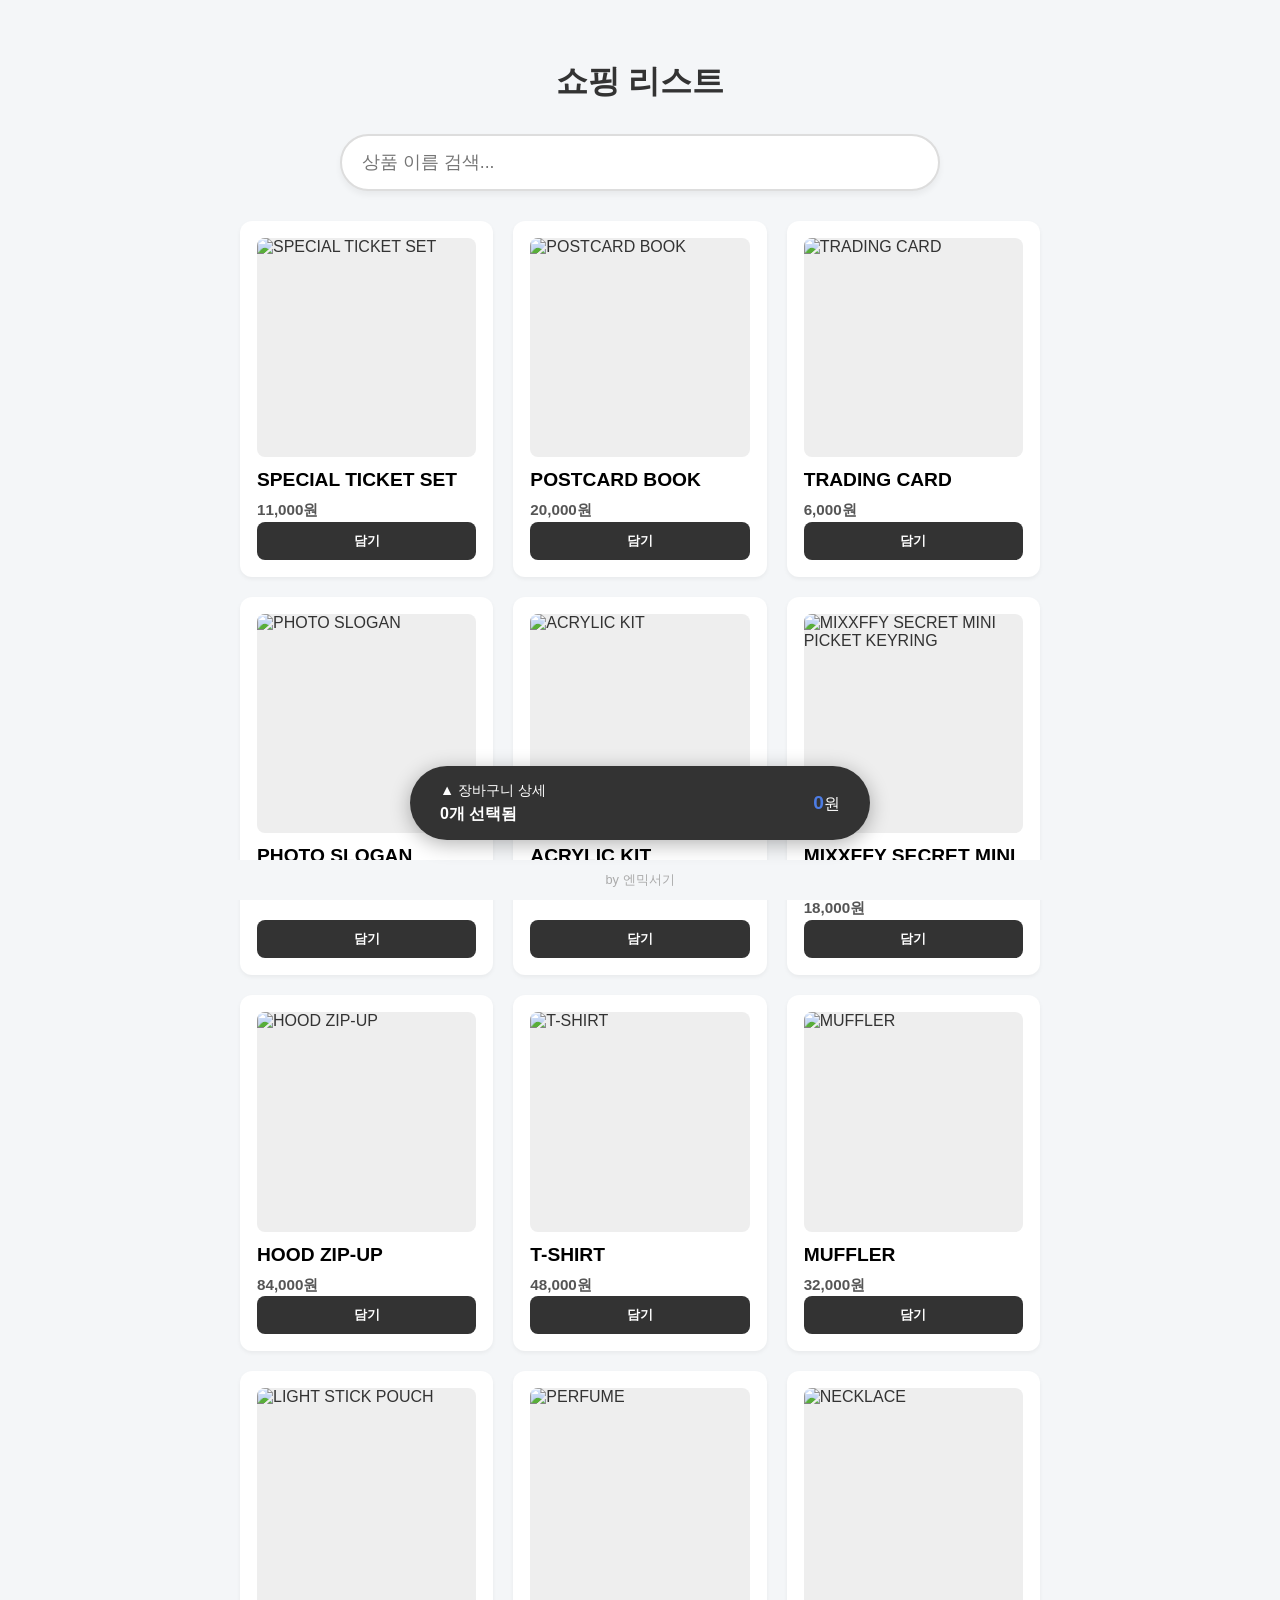
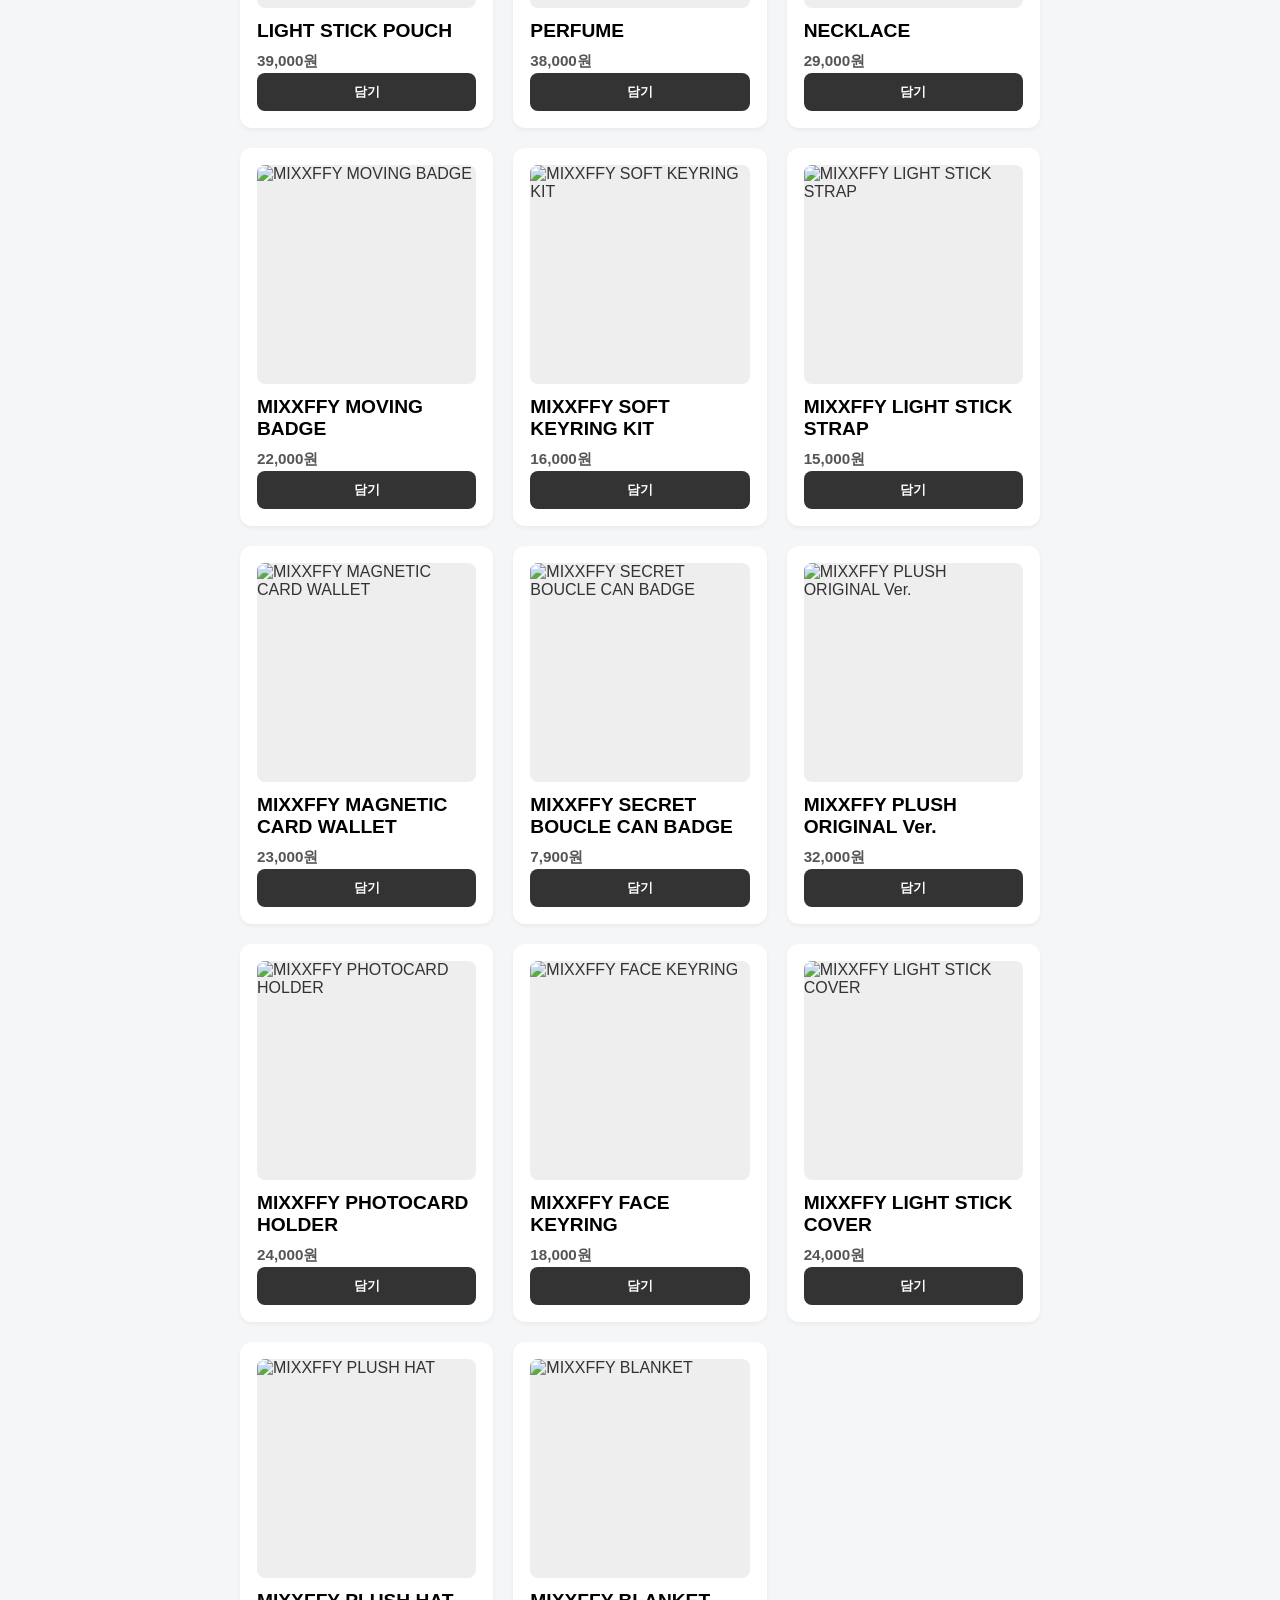
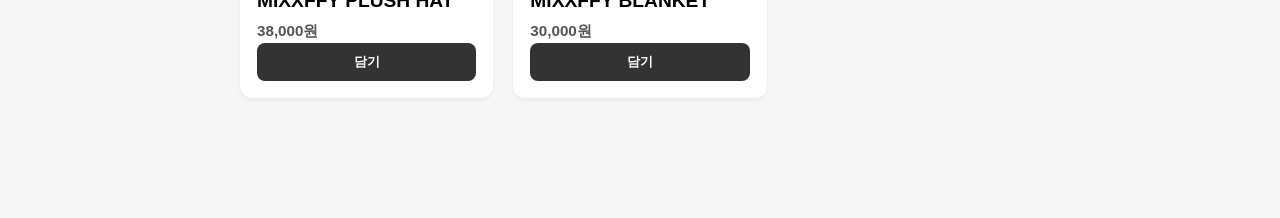
==== shop.html @ aa71a101 "add shop" ====
<!DOCTYPE html>
<html lang="ko">
<head>
    <meta charset="UTF-8">
    <meta name="viewport" content="width=device-width, initial-scale=1.0">
    <title>Shopping Cart</title>
    <link rel="stylesheet" href="static/style.css">
</head>
<body>

    <div class="container shop-layout">
        <h1>쇼핑 리스트</h1>

        <div class="search-wrapper">
            <input type="text" id="search-input" placeholder="상품 이름 검색...">
        </div>

        <div class="product-grid" id="product-list">
            </div>
        
        <div class="info-message" id="no-result" style="display: none; text-align: center; color: #888;">
            검색 결과가 없습니다.
        </div>
    </div>

    <div class="cart-summary" onclick="openCartModal()">
        <div>
            <span style="font-size: 0.9rem;">▲ 장바구니 상세</span>
            <div class="cart-count" style="font-weight: bold; margin-top: 4px;">0개 선택됨</div>
        </div>
        <div>
            <span class="total-price">0</span>원
        </div>
    </div>

    <div class="modal-overlay" id="cart-modal">
        <div class="cart-modal" onclick="event.stopPropagation()">
            <div class="modal-header">
                <h2 style="margin:0; font-size:1.4rem;">내 장바구니</h2>
                <button class="btn-close" onclick="closeCartModal()">✕</button>
            </div>
            
            <div class="cart-list" id="cart-items-container"></div>

            <div style="margin-top: 20px; border-top: 1px solid #eee; padding-top: 20px;">
                <div style="display: flex; justify-content: space-between; margin-bottom: 15px;">
                    <span>총 결제 금액</span>
                    <div><span class="total-price" id="modal-total-price">0</span>원</div>
                </div>

            </div>
        </div>
    </div>

    <div class="footer">by 엔믹서기</div>

    <script src="static/script.js"></script>
    <script src="static/shop.js"></script>
</body>
</html>
---- static/style.css ----
/* =========================================
   1. 기본 설정 (Variables & Base)
   ========================================= */
:root {
    /* 통합 컬러: 차분한 블루 (#4D7CE3) */
    --primary: #4D7CE3; 
    --bg: #f4f6f8;
    --card-bg: #ffffff;
    --text-color: #333;
    --gray-light: #eee;
    --link-color: #007bff;
}

body {
    font-family: 'Pretendard', -apple-system, sans-serif;
    background-color: var(--bg);
    margin: 0;
    padding: 20px;
    color: var(--text-color);
    padding-bottom: 80px; /* 하단 푸터/플로팅바 공간 확보 */
    box-sizing: border-box;
    
}

h1 {
    text-align: center;
    color: #333;
    margin-bottom: 30px;
}

/* =========================================
   2. 레이아웃 & 공통 컴포넌트
   ========================================= */
.container {
    margin: 40px auto;
}

/* 페이지별 컨테이너 폭 조절 */
.container.main-layout { max-width: 800px; min-height: 80vh; display: flex; flex-direction: column; justify-content: center; }
.container.shop-layout { max-width: 800px; }
.container.word-layout { max-width: 600px; }

/* 공통 검색창 스타일 */
.search-wrapper {
    position: relative;
    margin-bottom: 30px;
    max-width: 600px;
    margin-left: auto;
    margin-right: auto;
}

input[type="text"] {
    width: 100%;
    padding: 16px 20px;
    font-size: 1.1rem;
    border: 2px solid #ddd;
    border-radius: 50px;
    outline: none;
    box-shadow: 0 4px 6px rgba(0,0,0,0.05);
    transition: all 0.3s;
    box-sizing: border-box;
}

input[type="text"]:focus {
    border-color: var(--primary);
    box-shadow: 0 4px 12px rgba(77, 124, 227, 0.2);
}

/* 공통 푸터 */
.footer {
    position: fixed;       
    bottom: 0;             
    left: 0;
    width: 100%;
    height: 40px;          
    line-height: 40px;    
    text-align: center;
    font-size: 0.8rem;
    color: #aaa;            
    background-color: var(--bg); 
    z-index: 9999;         
}

/* =========================================
   3. 메인 페이지 (index.html) 전용
   ========================================= */
.header-section {
    text-align: center;
    margin-bottom: 40px;
}

.main-title {
    font-size: 2rem;
    margin-bottom: 10px;
    color: #333;
}

.sub-title {
    color: #666;
    font-size: 1rem;
}

.menu-grid {
    display: grid;
    grid-template-columns: repeat(auto-fit, minmax(280px, 1fr));
    gap: 20px;
}

.menu-card {
    background: var(--card-bg);
    padding: 30px;
    border-radius: 20px;
    text-decoration: none;
    color: inherit;
    display: flex;
    flex-direction: column;
    align-items: flex-start;
    box-shadow: 0 4px 10px rgba(0,0,0,0.03);
    border: 2px solid transparent;
    transition: all 0.3s ease;
    position: relative;
    overflow: hidden;
}

.menu-card:hover {
    transform: translateY(-5px);
    box-shadow: 0 10px 20px rgba(77, 124, 227, 0.15);
    border-color: var(--primary);
}

.icon-box {
    font-size: 3rem;
    margin-bottom: 20px;
    background: #f0f4ff;
    width: 70px;
    height: 70px;
    display: flex;
    align-items: center;
    justify-content: center;
    border-radius: 50%;
    transition: background 0.3s;
}

.menu-card:hover .icon-box {
    background: var(--primary);
    color: white;
}

.text-box h2 {
    margin: 0 0 10px 0;
    font-size: 1.4rem;
    color: #333;
}

.text-box p {
    margin: 0;
    color: #777;
    line-height: 1.5;
    font-size: 0.95rem;
}

.arrow-icon {
    position: absolute;
    bottom: 30px;
    right: 30px;
    font-size: 1.5rem;
    color: #ddd;
    transition: all 0.3s;
}

.menu-card:hover .arrow-icon {
    color: var(--primary);
    transform: translateX(5px);
}

/* =========================================
   4. 쇼핑몰 페이지 (shop.html) 전용
   ========================================= */
.product-grid {
    display: grid;
    grid-template-columns: repeat(auto-fill, minmax(220px, 1fr));
    gap: 20px;
    padding: 0;
    margin: 0;
}

/* 쇼핑몰 카드 스타일 */
.product-grid .card {
    background: var(--card-bg);
    border-radius: 12px;
    padding: 15px;
    box-shadow: 0 2px 4px rgba(0,0,0,0.05);
    border: 2px solid transparent;
    transition: transform 0.2s, border-color 0.2s;
    display: flex;
    flex-direction: column;
}

.product-grid .card:hover {
    transform: translateY(-4px);
    border-color: var(--primary);
}

.card-image {
    width: 100%;
    aspect-ratio: 1/1;
    object-fit: cover;
    border-radius: 8px;
    margin-bottom: 12px;
    background-color: var(--gray-light);
}

.price {
    color: var(--primary);
    font-weight: 700;
    font-size: 1.1rem;
}

.btn-add {
    margin-top: auto;
    width: 100%;
    padding: 10px;
    background-color: #333;
    color: white;
    border: none;
    border-radius: 8px;
    cursor: pointer;
    font-weight: 600;
    transition: background-color 0.2s;
}

.btn-add:hover {
    background-color: var(--primary);
}

/* 장바구니 하단 플로팅 바 */
/* 장바구니 하단 플로팅 바 수정 */
.cart-summary {
    position: fixed;
    bottom: 60px; /* 푸터(40px)와의 간격을 위해 50px -> 60px로 올림 */
    left: 50%;
    transform: translateX(-50%);
    background: #333;
    color: white;
    padding: 15px 30px;
    border-radius: 50px;
    box-shadow: 0 4px 20px rgba(0,0,0,0.3);
    display: flex;
    align-items: center;
    justify-content: space-between;
    gap: 20px;
    
    /* 중요: 푸터(z-index: 9999)보다 높아야 가려지지 않음 */
    z-index: 10000; 
    
    width: 90%;
    max-width: 400px;
    cursor: pointer;
    transition: transform 0.2s;
}


.cart-summary:active {
    transform: translateX(-50%) scale(0.98);
}

.total-price {
    color: var(--primary);
    font-weight: bold;
    font-size: 1.2rem;
}

/* 장바구니 모달 스타일 */
.modal-overlay {
    position: fixed;
    top: 0; left: 0; width: 100%; height: 100%;
    background: rgba(0,0,0,0.5);
    z-index: 11000;
    display: none;
    justify-content: center;
    align-items: flex-end;
}

.modal-overlay.open { display: flex; }

.cart-modal {
    background: white;
    width: 100%;
    max-width: 600px;
    height: 80vh;
    border-radius: 20px 20px 0 0;
    padding: 20px;
    display: flex;
    flex-direction: column;
    animation: slideUp 0.3s ease-out;
}

@keyframes slideUp {
    from { transform: translateY(100%); }
    to { transform: translateY(0); }
}

.modal-header {
    display: flex; justify-content: space-between; align-items: center;
    margin-bottom: 20px; padding-bottom: 15px; border-bottom: 1px solid #eee;
}

.btn-close {
    background: none; border: none; font-size: 1.5rem; cursor: pointer;
}

.cart-list { flex: 1; overflow-y: auto; }

.cart-item {
    display: flex; align-items: center; padding: 15px 0;
    border-bottom: 1px solid #f5f5f5; transition: opacity 0.3s;
}

.cart-item.inactive { opacity: 0.5; }

.cart-item img {
    width: 60px; height: 60px; border-radius: 8px;
    object-fit: cover; margin: 0 15px; background: #eee;
}

.item-info { flex: 1; }
.item-name { font-weight: bold; font-size: 1rem; margin-bottom: 4px; }
.item-price { color: #666; font-size: 0.9rem; }
.item-controls { display: flex; flex-direction: column; align-items: flex-end; gap: 8px; }

.qty-wrapper {
    display: flex; align-items: center; background: #f0f0f0; border-radius: 6px;
}

.qty-btn {
    width: 28px; height: 28px; border: none; background: none;
    cursor: pointer; font-weight: bold; color: #555;
}
.qty-btn:hover { color: var(--primary); }
.qty-display { width: 30px; text-align: center; font-size: 0.9rem; font-weight: 600; }

input[type="checkbox"] {
    width: 20px; height: 20px; accent-color: var(--primary); cursor: pointer;
}

/* 삭제 버튼 (X) 스타일 */
.btn-delete {
    background: none;
    border: none;
    color: #999;
    font-size: 1.1rem;
    cursor: pointer;
    padding: 0 5px 5px 5px;
    margin-left: auto; /* 오른쪽 정렬 */
    transition: color 0.2s;
}

.btn-delete:hover {
    color: #ff4d4f; /* 호버 시 빨간색 */
}

/* [UX 개선] 수량 조절 버튼 스타일 디테일 */
.qty-btn {
    width: 28px;
    height: 28px;
    border: none;
    background: none;
    cursor: pointer;
    font-weight: bold;
    color: #555;
    transition: all 0.2s; /* 부드러운 전환 효과 */
    border-radius: 4px;
}

.qty-btn:hover {
    background-color: rgba(0,0,0,0.05); /* 호버 시 살짝 배경색 */
    color: var(--primary);
}

.qty-btn:disabled {
    opacity: 0.2;          /* 아주 흐리게 */
    cursor: not-allowed;   /* 금지 커서 */
    color: #999;           /* 회색으로 변경 */
    pointer-events: none;  /* 클릭 자체를 물리적으로 차단 */
}

/* 수량이 0일 때 가격을 회색으로 처리하는 클래스 */
.item-price.zero {
    color: #ccc;
    text-decoration: line-through; /* 선택사항: 취소선 효과 */
}

/* =========================================
   5. 용어집 페이지 (glossary.html) 전용
   ========================================= */
.result-list {
    list-style: none;
    padding: 0;
    margin: 0;
}

/* 용어집 카드 스타일 */
.result-list .card {
    background: var(--card-bg);
    border-radius: 12px;
    padding: 20px;
    margin-bottom: 15px;
    box-shadow: 0 2px 4px rgba(0,0,0,0.05);
    border-left: 5px solid transparent; /* 왼쪽 포인트 컬러 */
    transition: transform 0.2s;
}

.result-list .card:hover {
    transform: translateY(-2px);
    border-left-color: var(--primary);
}

.word-title {
    font-size: 1.2rem;
    font-weight: bold;
    color: #000;
    margin-bottom: 8px;
    display: flex;
    justify-content: space-between;
}

.word-desc {
    font-size: 0.95rem;
    color: #555;
    white-space: pre-wrap;
    line-height: 1.5;
    word-break: break-word;
    margin-bottom: 0;
}

.word-desc a {
    color: var(--primary);
    text-decoration: none;
    font-weight: 600;
}
.word-desc a:hover { text-decoration: underline; }

.info-message {
    text-align: center; color: #888; margin-top: 40px; font-size: 1rem;
}
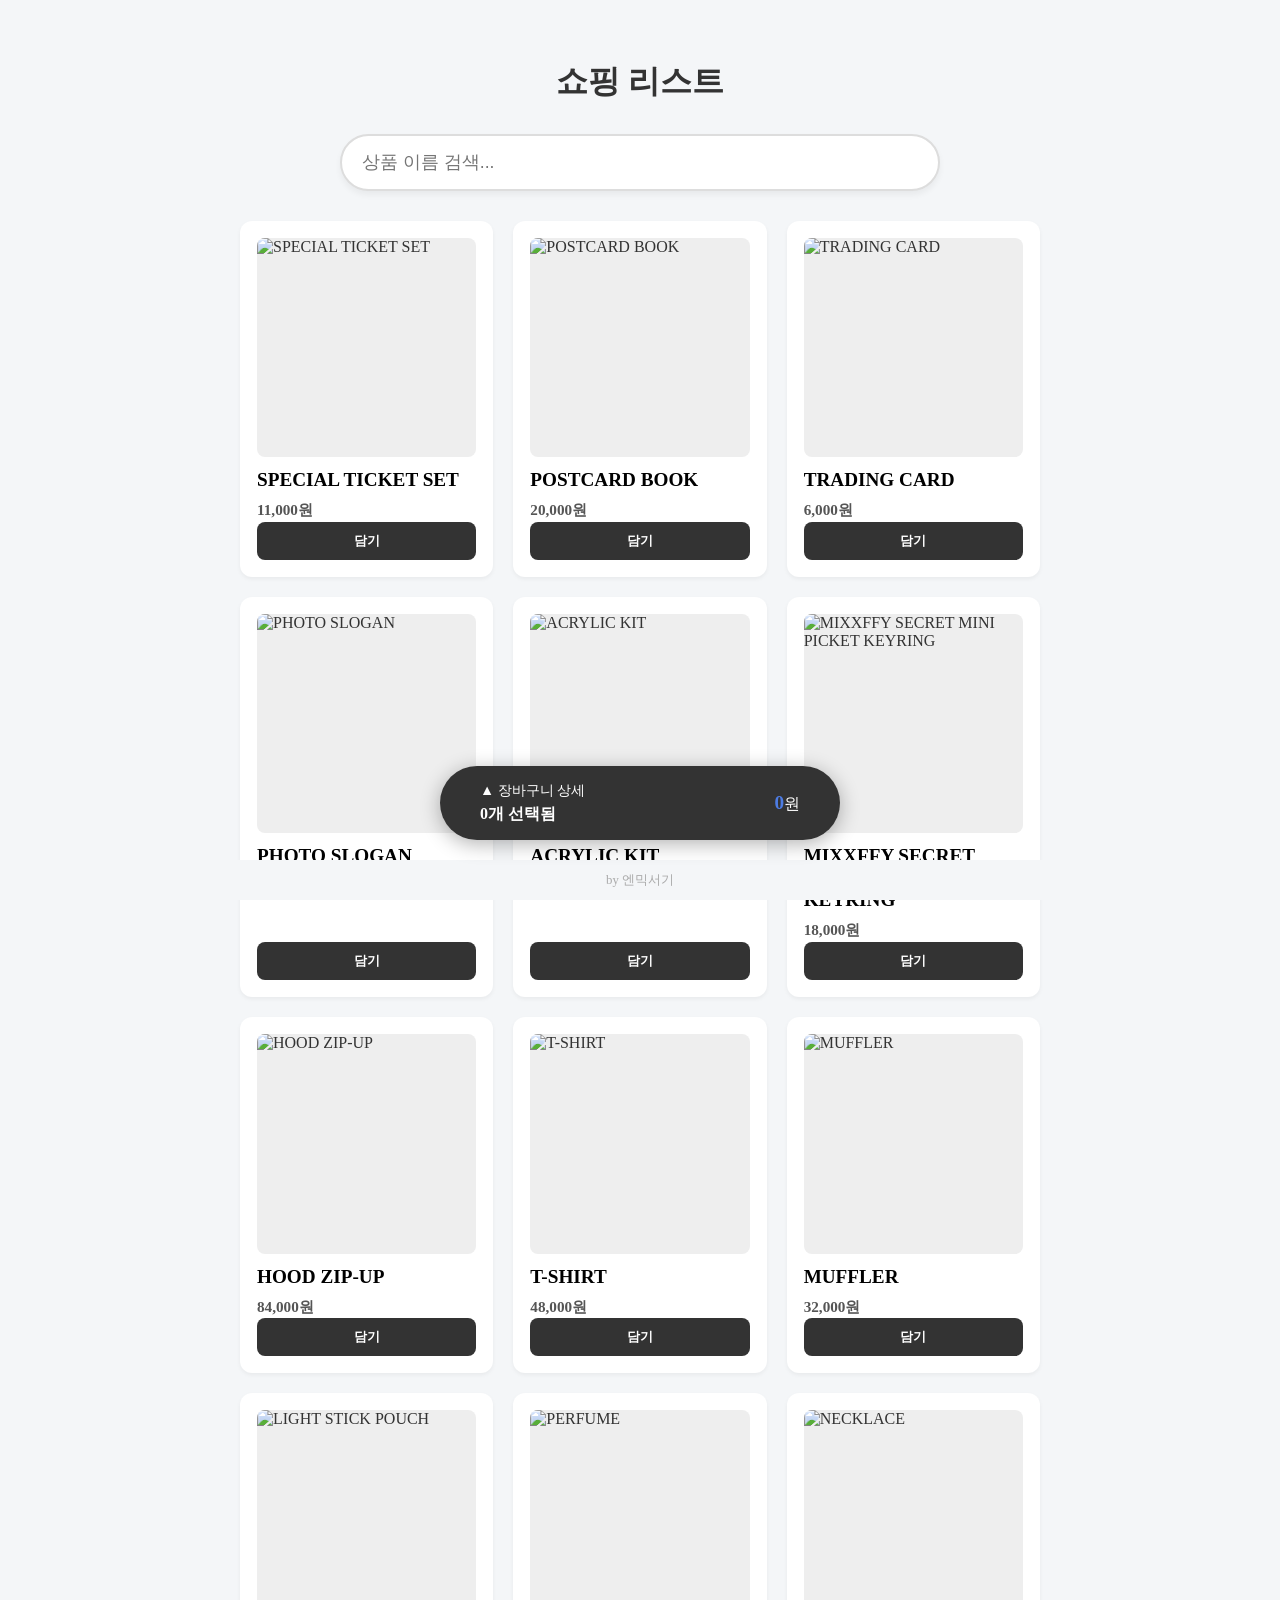
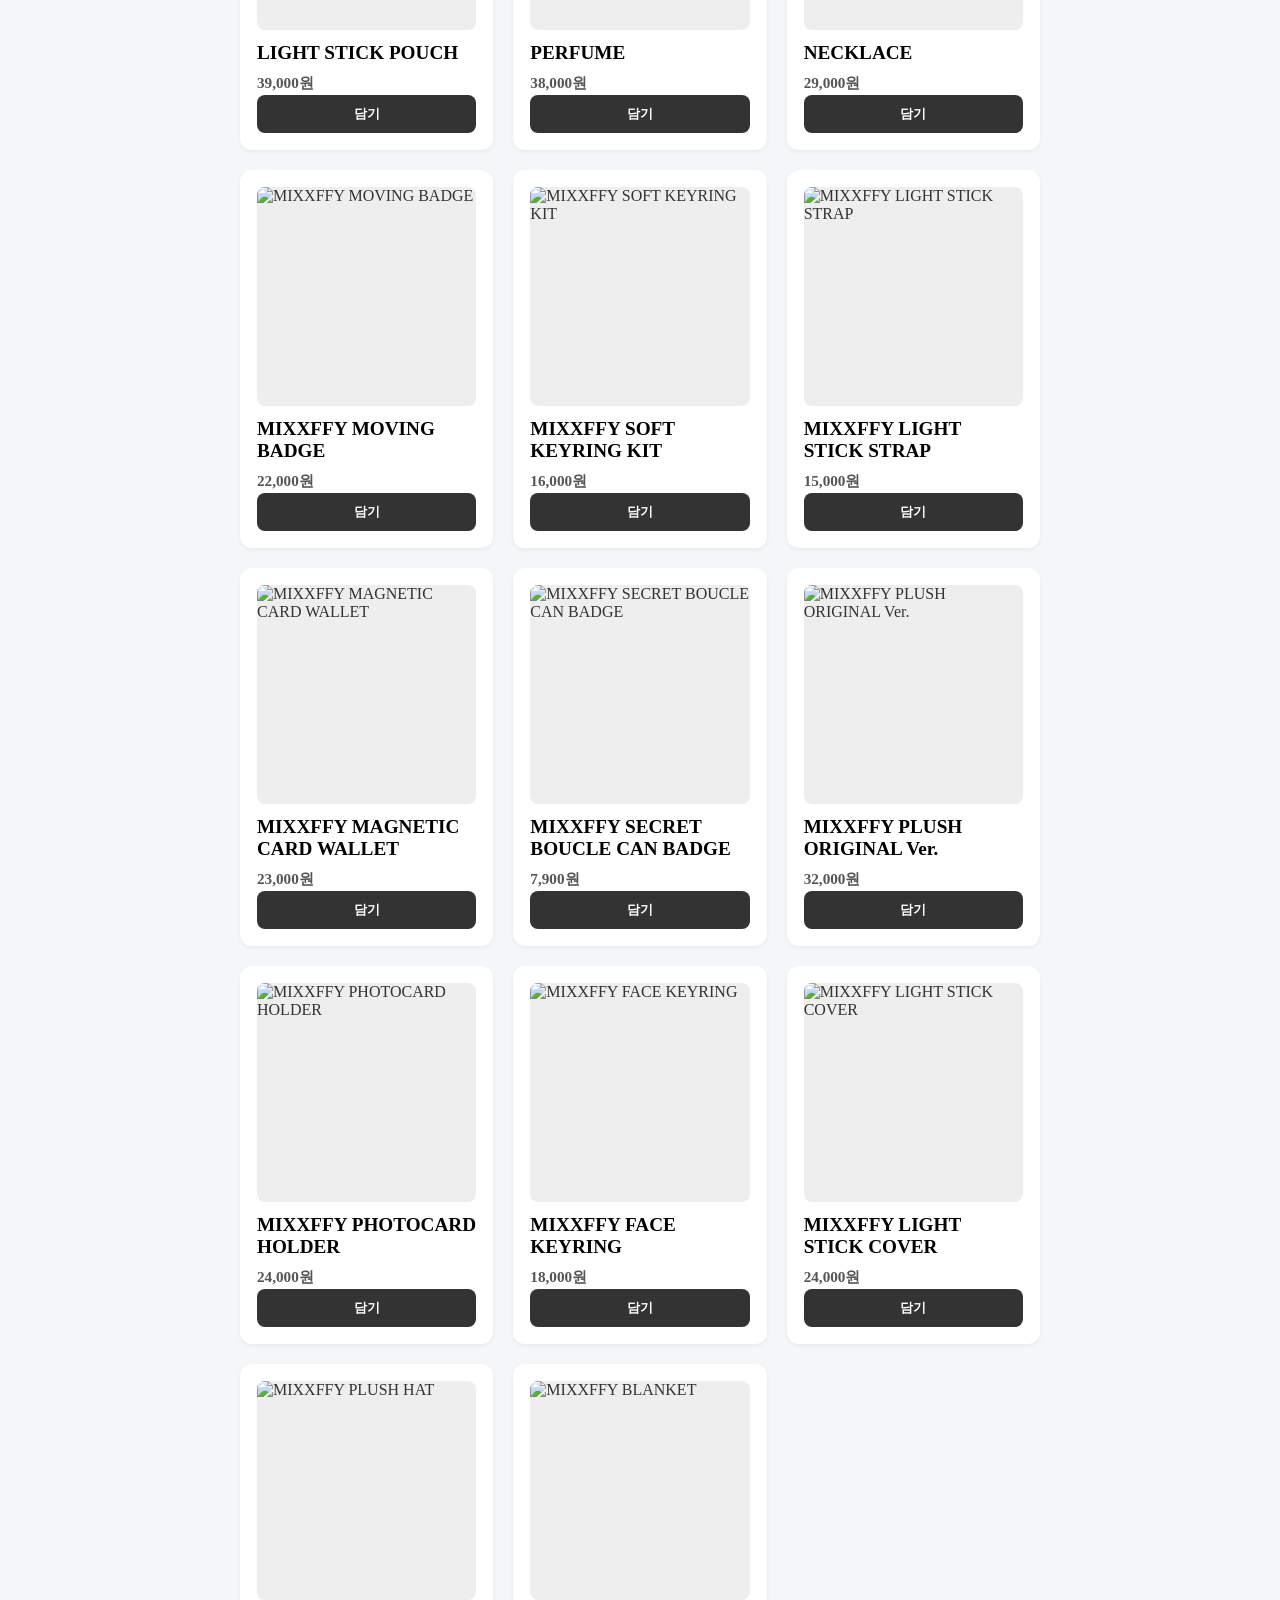
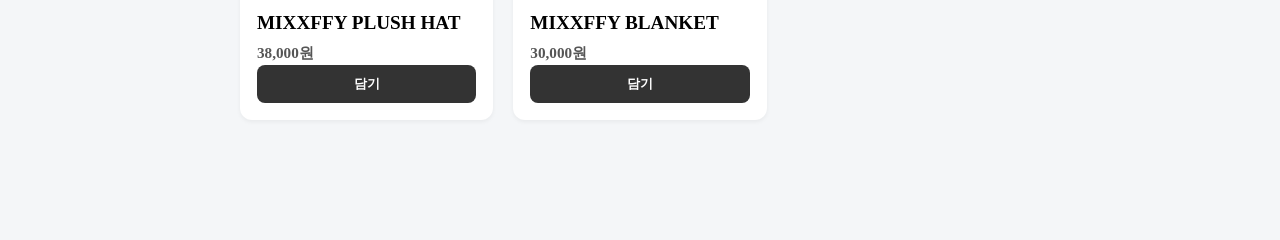
==== commit f26b1a20: "edit title" ====
--- a/shop.html
+++ b/shop.html
@@ -3,7 +3,7 @@
 <head>
     <meta charset="UTF-8">
     <meta name="viewport" content="width=device-width, initial-scale=1.0">
-    <title>Shopping Cart</title>
+    <title>장바구니</title>
     <link rel="stylesheet" href="static/style.css">
 </head>
 <body>
--- a/static/style.css
+++ b/static/style.css
@@ -1,6 +1,3 @@
-/* =========================================
-   1. 기본 설정 (Variables & Base)
-   ========================================= */
 :root {
     /* 통합 컬러: 차분한 블루 (#4D7CE3) */
     --primary: #4D7CE3; 
@@ -12,7 +9,7 @@
 }
 
 body {
-    font-family: 'Pretendard', -apple-system, sans-serif;
+    font-family: 'Pretendard';
     background-color: var(--bg);
     margin: 0;
     padding: 20px;
@@ -237,24 +234,29 @@
 /* 장바구니 하단 플로팅 바 수정 */
 .cart-summary {
     position: fixed;
-    bottom: 60px; /* 푸터(40px)와의 간격을 위해 50px -> 60px로 올림 */
+    bottom: 60px; 
     left: 50%;
     transform: translateX(-50%);
+    
+    width: calc(100% - 40px); 
+    max-width: 400px;
+    
+    /* 패딩이 너비를 더 늘리지 않도록 안전장치 추가 */
+    box-sizing: border-box; 
+
     background: #333;
     color: white;
-    padding: 15px 30px;
+    padding: 15px 40px;
     border-radius: 50px;
     box-shadow: 0 4px 20px rgba(0,0,0,0.3);
+    
     display: flex;
     align-items: center;
     justify-content: space-between;
     gap: 20px;
     
-    /* 중요: 푸터(z-index: 9999)보다 높아야 가려지지 않음 */
     z-index: 10000; 
     
-    width: 90%;
-    max-width: 400px;
     cursor: pointer;
     transition: transform 0.2s;
 }
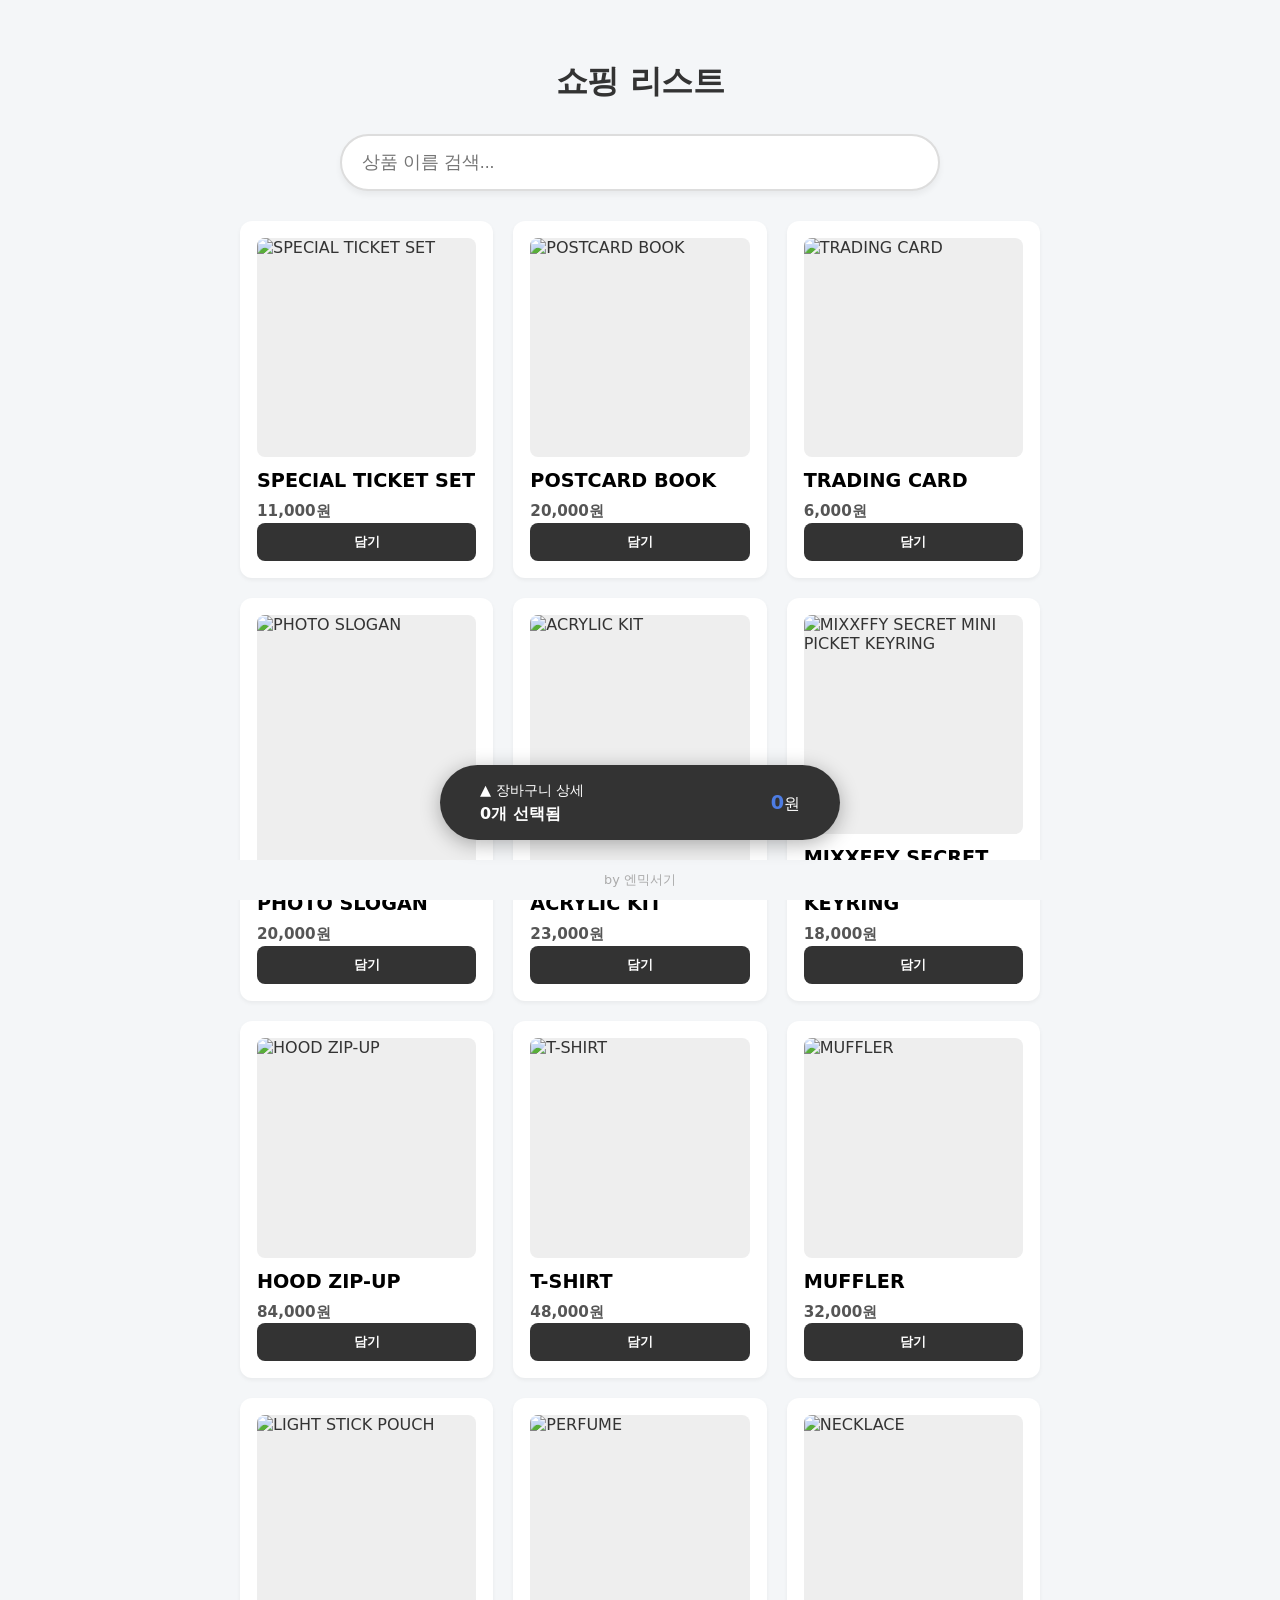
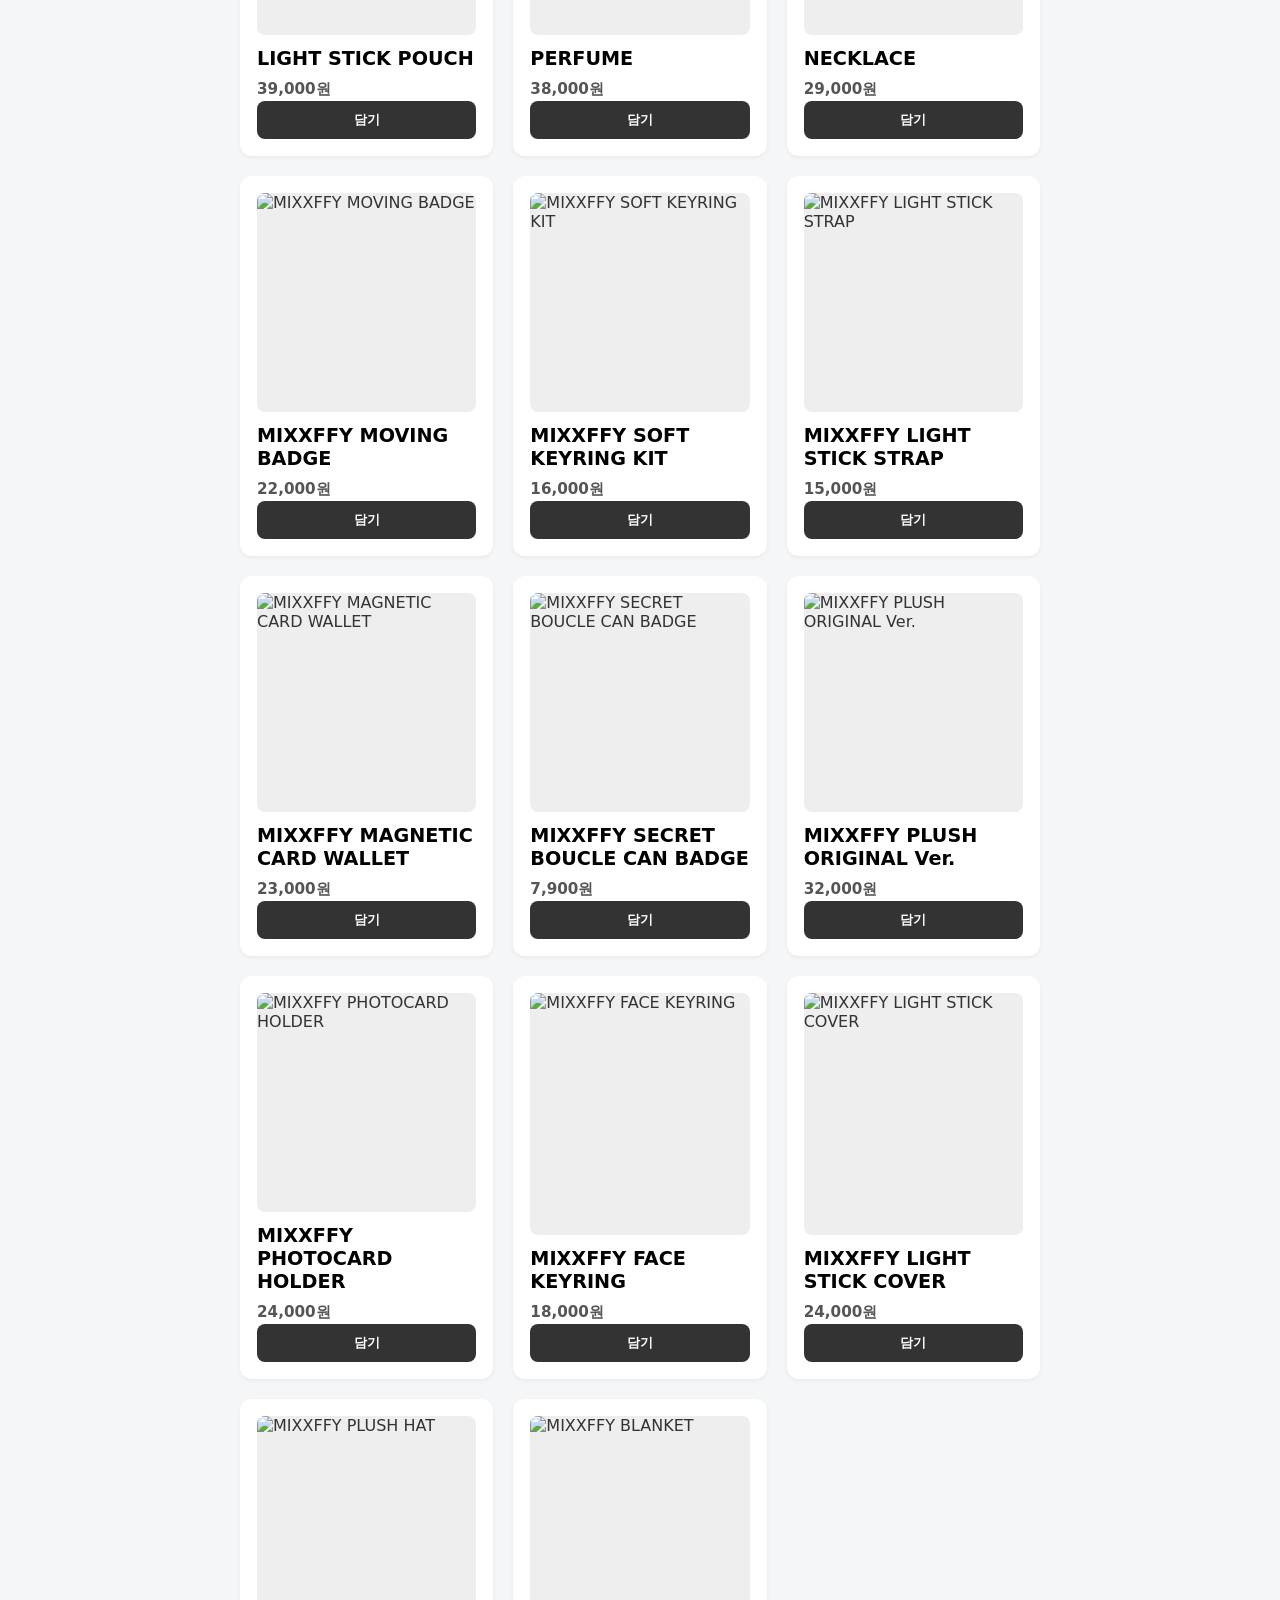
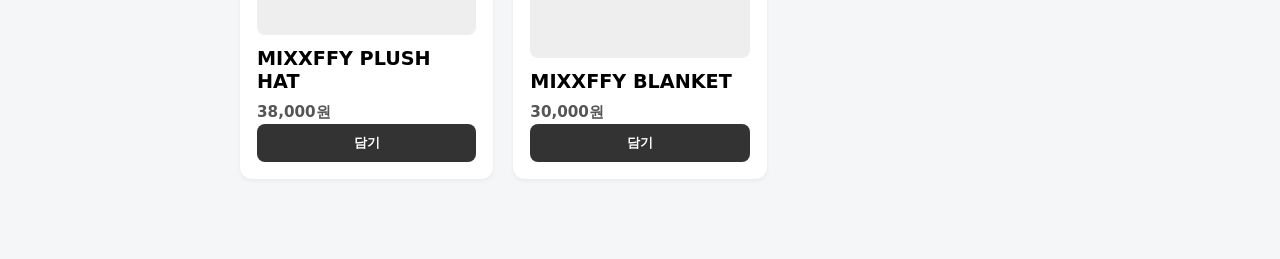
==== commit eebd055b: "css 통합" ====
--- a/shop.html
+++ b/shop.html
@@ -3,11 +3,10 @@
 <head>
     <meta charset="UTF-8">
     <meta name="viewport" content="width=device-width, initial-scale=1.0">
-    <title>장바구니</title>
+    <title>NMIXXER - 장바구니</title>
     <link rel="stylesheet" href="static/style.css">
 </head>
 <body>
-
     <div class="container shop-layout">
         <h1>쇼핑 리스트</h1>
 
--- a/static/style.css
+++ b/static/style.css
@@ -1,3 +1,6 @@
+/* =========================================
+   1. 기본 설정 (Variables & Reset)
+   ========================================= */
 :root {
     /* 통합 컬러: 차분한 블루 (#4D7CE3) */
     --primary: #4D7CE3; 
@@ -6,38 +9,46 @@
     --text-color: #333;
     --gray-light: #eee;
     --link-color: #007bff;
+    --tag-bg: #f8f9fa; /* 태그 배경색 추가 */
 }
 
 body {
-    font-family: 'Pretendard';
+    font-family: 'Pretendard', -apple-system, BlinkMacSystemFont, system-ui, Roboto, sans-serif;
     background-color: var(--bg);
     margin: 0;
     padding: 20px;
     color: var(--text-color);
     padding-bottom: 80px; /* 하단 푸터/플로팅바 공간 확보 */
     box-sizing: border-box;
-    
 }
 
 h1 {
     text-align: center;
     color: #333;
     margin-bottom: 30px;
+    font-size: 2rem;
+    font-weight: 800;
+    letter-spacing: -0.5px;
 }
 
 /* =========================================
    2. 레이아웃 & 공통 컴포넌트
    ========================================= */
 .container {
-    margin: 40px auto;
-}
-
-/* 페이지별 컨테이너 폭 조절 */
-.container.main-layout { max-width: 800px; min-height: 80vh; display: flex; flex-direction: column; justify-content: center; }
-.container.shop-layout { max-width: 800px; }
-.container.word-layout { max-width: 600px; }
-
-/* 공통 검색창 스타일 */
+    margin: 0 auto;
+    /* 기본 폭 설정 */
+    max-width: 1000px; 
+}
+
+/* 페이지별 컨테이너 폭 조절 (상황에 따라 사용) */
+.container.main-layout { max-width: 800px; min-height: 80vh; display: flex; flex-direction: column; justify-content: center; margin-top: 40px; }
+.container.shop-layout { max-width: 800px; margin-top: 40px;}
+.container.word-layout { max-width: 600px; margin-top: 40px;}
+
+/* 구분선 */
+.divider { border: 0; border-top: 1px dashed #ddd; margin: 20px 0; }
+
+/* --- 공통 검색창 스타일 --- */
 .search-wrapper {
     position: relative;
     margin-bottom: 30px;
@@ -46,6 +57,7 @@
     margin-right: auto;
 }
 
+/* input[type="text"] 공통 스타일로 통합 */
 input[type="text"] {
     width: 100%;
     padding: 16px 20px;
@@ -63,7 +75,35 @@
     box-shadow: 0 4px 12px rgba(77, 124, 227, 0.2);
 }
 
-/* 공통 푸터 */
+/* --- 공통 버튼 스타일 --- */
+.btn-reset {
+    margin-left: auto; 
+    background: #f0f0f0; 
+    border: none; 
+    padding: 6px 12px;
+    border-radius: 6px; 
+    cursor: pointer; 
+    font-size: 0.8rem; 
+    color: #666;
+    transition: background 0.2s;
+}
+.btn-reset:hover { background: #e0e0e0; }
+
+.btn-add {
+    margin-top: auto; 
+    width: 100%; 
+    padding: 10px;
+    background-color: #333; 
+    color: white; 
+    border: none;
+    border-radius: 8px; 
+    cursor: pointer; 
+    font-weight: 600; 
+    transition: background-color 0.2s;
+}
+.btn-add:hover { background-color: var(--primary); }
+
+/* --- 공통 푸터 --- */
 .footer {
     position: fixed;       
     bottom: 0;             
@@ -78,8 +118,132 @@
     z-index: 9999;         
 }
 
-/* =========================================
-   3. 메인 페이지 (index.html) 전용
+
+/* =========================================
+   3. 필터 & 태그 & 날짜 (검색 페이지용)
+   ========================================= */
+.filter-section {
+    background: white; 
+    padding: 25px; 
+    border-radius: 16px;
+    margin-bottom: 30px; 
+    box-shadow: 0 2px 8px rgba(0,0,0,0.03);
+}
+
+.filter-group { margin-bottom: 20px; }
+.filter-group:last-child { margin-bottom: 0; }
+
+.filter-label {
+    font-size: 0.85rem; 
+    font-weight: 800; 
+    color: #444;
+    text-transform: uppercase; 
+    letter-spacing: 0.5px;
+    margin-bottom: 10px; 
+    display: block;
+}
+
+/* 아코디언 스타일 */
+.accordion-container {
+    display: flex; 
+    flex-direction: column; 
+    gap: 10px;
+}
+
+.category-item {
+    border: 1px solid #eee; 
+    border-radius: 8px; 
+    overflow: hidden;
+}
+
+.category-header {
+    background: #fff; 
+    padding: 12px 16px; 
+    cursor: pointer;
+    font-size: 0.95rem; 
+    font-weight: 700; 
+    color: #555;
+    display: flex; 
+    justify-content: space-between; 
+    align-items: center;
+    transition: background 0.2s;
+}
+.category-header:hover { background: #f9f9f9; color: var(--primary); }
+.category-header::after {
+    content: '▼'; 
+    font-size: 0.7rem; 
+    color: #999; 
+    transition: transform 0.3s;
+}
+.category-item.active .category-header::after { transform: rotate(180deg); }
+
+.category-content {
+    display: none; 
+    padding: 15px; 
+    background: #fafafa; 
+    border-top: 1px solid #eee;
+}
+.category-item.active .category-content { display: block; }
+
+/* 태그 버튼 */
+.tag-container { display: flex; flex-wrap: wrap; gap: 8px; }
+
+.tag-btn {
+    padding: 6px 14px; 
+    border-radius: 20px; 
+    border: 1px solid #e0e0e0;
+    background: var(--tag-bg); 
+    color: #555; 
+    cursor: pointer;
+    font-size: 0.85rem; 
+    font-weight: 500; 
+    transition: all 0.2s;
+}
+.tag-btn:hover { border-color: var(--primary); color: var(--primary); background: white; }
+.tag-btn.active {
+    background: var(--primary); 
+    color: white; 
+    border-color: var(--primary);
+    font-weight: 600; 
+    box-shadow: 0 2px 6px rgba(77, 124, 227, 0.3);
+}
+
+/* Shorts 태그 포인트 */
+.tag-btn.shorts-tag { border-color: #ff0000; color: #ff0000; background: #fff0f0; }
+.tag-btn.shorts-tag.active { background: #ff0000; color: white; }
+
+/* 날짜 입력 */
+.date-container { display: flex; align-items: center; gap: 10px; flex-wrap: wrap; }
+
+input.date-input {
+    width: 150px; 
+    padding: 10px 14px; 
+    border: 1px solid #ddd;
+    border-radius: 8px; 
+    font-family: 'Pretendard', sans-serif;
+    color: #555;
+    outline: none; 
+    font-size: 0.95rem; 
+    text-align: center;
+    background: #fff;
+}
+input.date-input:focus { border-color: var(--primary); }
+.date-separator { color: #999; font-weight: bold; }
+
+/* 검색 결과 정보 */
+.result-info {
+    display: flex; 
+    justify-content: flex-end; 
+    margin-bottom: 15px;
+    font-weight: 600; 
+    color: #555; 
+    font-size: 0.95rem;
+}
+.result-count-num { color: var(--primary); margin-left: 4px; font-weight: 700; }
+
+
+/* =========================================
+   4. 메인 페이지 (index.html) 전용
    ========================================= */
 .header-section {
     text-align: center;
@@ -170,11 +334,13 @@
     transform: translateX(5px);
 }
 
-/* =========================================
-   4. 쇼핑몰 페이지 (shop.html) 전용
+
+/* =========================================
+   5. 쇼핑몰 페이지 (shop.html) 전용
    ========================================= */
 .product-grid {
     display: grid;
+    /* 쇼핑몰은 카드가 작게 여러개 나오므로 220px */
     grid-template-columns: repeat(auto-fill, minmax(220px, 1fr));
     gap: 20px;
     padding: 0;
@@ -198,9 +364,9 @@
     border-color: var(--primary);
 }
 
-.card-image {
+.product-grid .card-image {
     width: 100%;
-    aspect-ratio: 1/1;
+    aspect-ratio: 1/1; /* 정사각형 */
     object-fit: cover;
     border-radius: 8px;
     margin-bottom: 12px;
@@ -213,58 +379,29 @@
     font-size: 1.1rem;
 }
 
-.btn-add {
-    margin-top: auto;
-    width: 100%;
-    padding: 10px;
-    background-color: #333;
-    color: white;
-    border: none;
-    border-radius: 8px;
-    cursor: pointer;
-    font-weight: 600;
-    transition: background-color 0.2s;
-}
-
-.btn-add:hover {
-    background-color: var(--primary);
-}
-
-/* 장바구니 하단 플로팅 바 */
-/* 장바구니 하단 플로팅 바 수정 */
+/* --- 장바구니 UI --- */
 .cart-summary {
     position: fixed;
     bottom: 60px; 
     left: 50%;
     transform: translateX(-50%);
-    
     width: calc(100% - 40px); 
     max-width: 400px;
-    
-    /* 패딩이 너비를 더 늘리지 않도록 안전장치 추가 */
     box-sizing: border-box; 
-
     background: #333;
     color: white;
     padding: 15px 40px;
     border-radius: 50px;
     box-shadow: 0 4px 20px rgba(0,0,0,0.3);
-    
     display: flex;
     align-items: center;
     justify-content: space-between;
     gap: 20px;
-    
     z-index: 10000; 
-    
     cursor: pointer;
     transition: transform 0.2s;
 }
-
-
-.cart-summary:active {
-    transform: translateX(-50%) scale(0.98);
-}
+.cart-summary:active { transform: translateX(-50%) scale(0.98); }
 
 .total-price {
     color: var(--primary);
@@ -272,7 +409,7 @@
     font-size: 1.2rem;
 }
 
-/* 장바구니 모달 스타일 */
+/* 장바구니 모달 */
 .modal-overlay {
     position: fixed;
     top: 0; left: 0; width: 100%; height: 100%;
@@ -282,7 +419,6 @@
     justify-content: center;
     align-items: flex-end;
 }
-
 .modal-overlay.open { display: flex; }
 
 .cart-modal {
@@ -306,94 +442,156 @@
     display: flex; justify-content: space-between; align-items: center;
     margin-bottom: 20px; padding-bottom: 15px; border-bottom: 1px solid #eee;
 }
-
-.btn-close {
-    background: none; border: none; font-size: 1.5rem; cursor: pointer;
-}
-
+.btn-close { background: none; border: none; font-size: 1.5rem; cursor: pointer; }
 .cart-list { flex: 1; overflow-y: auto; }
 
 .cart-item {
     display: flex; align-items: center; padding: 15px 0;
     border-bottom: 1px solid #f5f5f5; transition: opacity 0.3s;
 }
-
 .cart-item.inactive { opacity: 0.5; }
-
 .cart-item img {
     width: 60px; height: 60px; border-radius: 8px;
     object-fit: cover; margin: 0 15px; background: #eee;
 }
-
 .item-info { flex: 1; }
 .item-name { font-weight: bold; font-size: 1rem; margin-bottom: 4px; }
 .item-price { color: #666; font-size: 0.9rem; }
+.item-price.zero { color: #ccc; text-decoration: line-through; }
+
 .item-controls { display: flex; flex-direction: column; align-items: flex-end; gap: 8px; }
-
-.qty-wrapper {
-    display: flex; align-items: center; background: #f0f0f0; border-radius: 6px;
-}
+.qty-wrapper { display: flex; align-items: center; background: #f0f0f0; border-radius: 6px; }
 
 .qty-btn {
     width: 28px; height: 28px; border: none; background: none;
     cursor: pointer; font-weight: bold; color: #555;
-}
-.qty-btn:hover { color: var(--primary); }
+    transition: all 0.2s; border-radius: 4px;
+}
+.qty-btn:hover { background-color: rgba(0,0,0,0.05); color: var(--primary); }
+.qty-btn:disabled { opacity: 0.2; cursor: not-allowed; color: #999; pointer-events: none; }
 .qty-display { width: 30px; text-align: center; font-size: 0.9rem; font-weight: 600; }
 
-input[type="checkbox"] {
-    width: 20px; height: 20px; accent-color: var(--primary); cursor: pointer;
-}
-
-/* 삭제 버튼 (X) 스타일 */
+input[type="checkbox"] { width: 20px; height: 20px; accent-color: var(--primary); cursor: pointer; }
+
 .btn-delete {
-    background: none;
-    border: none;
-    color: #999;
-    font-size: 1.1rem;
-    cursor: pointer;
-    padding: 0 5px 5px 5px;
-    margin-left: auto; /* 오른쪽 정렬 */
+    background: none; border: none; color: #999; font-size: 1.1rem;
+    cursor: pointer; padding: 0 5px 5px 5px; margin-left: auto; 
     transition: color 0.2s;
 }
-
-.btn-delete:hover {
-    color: #ff4d4f; /* 호버 시 빨간색 */
-}
-
-/* [UX 개선] 수량 조절 버튼 스타일 디테일 */
-.qty-btn {
-    width: 28px;
-    height: 28px;
-    border: none;
-    background: none;
-    cursor: pointer;
-    font-weight: bold;
-    color: #555;
-    transition: all 0.2s; /* 부드러운 전환 효과 */
+.btn-delete:hover { color: #ff4d4f; }
+
+
+/* =========================================
+   6. 비디오/갤러리 페이지 (검색결과) 전용
+   [주의] .product-grid와 충돌 방지를 위해 .video-grid로 이름 변경됨
+   ========================================= */
+.video-grid {
+    display: grid;
+    /* 비디오 카드는 정보가 많아 더 넓은 공간(280px) 필요 */
+    grid-template-columns: repeat(auto-fill, minmax(280px, 1fr)); 
+    gap: 20px;
+    padding: 0;
+    margin: 0;
+}
+
+.video-grid .card {
+    background: var(--card-bg);
+    border-radius: 12px;
+    padding: 15px;
+    box-shadow: 0 2px 4px rgba(0,0,0,0.05);
+    border: 2px solid transparent;
+    transition: transform 0.2s, border-color 0.2s;
+    display: flex;
+    flex-direction: column;
+    text-decoration: none;
+    overflow: hidden;
+}
+
+.video-grid .card:hover {
+    transform: translateY(-4px);
+    border-color: var(--primary);
+}
+
+.image-wrapper {
+    position: relative; 
+    width: 100%; 
+    aspect-ratio: 16/9; /* 비디오는 16:9 비율 */
+    margin-bottom: 12px;
+    border-radius: 8px; 
+    overflow: hidden; 
+    background-color: var(--gray-light);
+}
+.card-image { width: 100%; height: 100%; object-fit: cover; display: block; }
+
+.duration-badge {
+    position: absolute; 
+    bottom: 8px; 
+    right: 8px;
+    background-color: rgba(0, 0, 0, 0.8); 
+    color: #fff;
+    padding: 3px 6px; 
     border-radius: 4px;
-}
-
-.qty-btn:hover {
-    background-color: rgba(0,0,0,0.05); /* 호버 시 살짝 배경색 */
-    color: var(--primary);
-}
-
-.qty-btn:disabled {
-    opacity: 0.2;          /* 아주 흐리게 */
-    cursor: not-allowed;   /* 금지 커서 */
-    color: #999;           /* 회색으로 변경 */
-    pointer-events: none;  /* 클릭 자체를 물리적으로 차단 */
-}
-
-/* 수량이 0일 때 가격을 회색으로 처리하는 클래스 */
-.item-price.zero {
-    color: #ccc;
-    text-decoration: line-through; /* 선택사항: 취소선 효과 */
-}
-
-/* =========================================
-   5. 용어집 페이지 (glossary.html) 전용
+    font-size: 0.75rem; 
+    font-weight: 600; 
+    line-height: 1;
+}
+
+.video-info {
+    flex: 1; 
+    display: flex;
+    flex-direction: column;
+}
+
+.video-title {
+    font-size: 1rem; 
+    font-weight: bold; 
+    margin: 0 0 8px 0;
+    display: -webkit-box; 
+    -webkit-line-clamp: 2; 
+    -webkit-box-orient: vertical;
+    overflow: hidden; 
+    line-height: 1.4; 
+    height: 2.8em; 
+    color: #222;
+}
+
+.video-meta {
+    font-size: 0.85rem; 
+    color: #777; 
+    margin: 0 0 10px 0;
+    display: flex; 
+    justify-content: space-between;
+    align-items: center;
+}
+.channel-badge { 
+    color: var(--primary); 
+    font-weight: 600; 
+    overflow: hidden;
+    text-overflow: ellipsis;
+    white-space: nowrap;
+    max-width: 60%;
+}
+
+.card-tags {
+    margin-bottom: 15px; 
+    font-size: 0.75rem; 
+    color: #888;
+    overflow: hidden; 
+    white-space: nowrap; 
+    text-overflow: ellipsis;
+}
+
+.no-result {
+    text-align: center; 
+    width: 100%; 
+    grid-column: 1 / -1;
+    padding: 50px 0; 
+    color: #888;
+}
+
+
+/* =========================================
+   7. 용어집 페이지 (glossary.html) 전용
    ========================================= */
 .result-list {
     list-style: none;
@@ -444,4 +642,16 @@
 
 .info-message {
     text-align: center; color: #888; margin-top: 40px; font-size: 1rem;
+}
+
+
+/* =========================================
+   8. 반응형 (Media Queries)
+   ========================================= */
+@media (max-width: 600px) {
+    /* 모바일에서는 그리드를 1열로 변경 */
+    .video-grid, .product-grid {
+        grid-template-columns: repeat(auto-fill, minmax(100%, 1fr)); 
+    }
+    .container { padding: 0 10px; }
 }
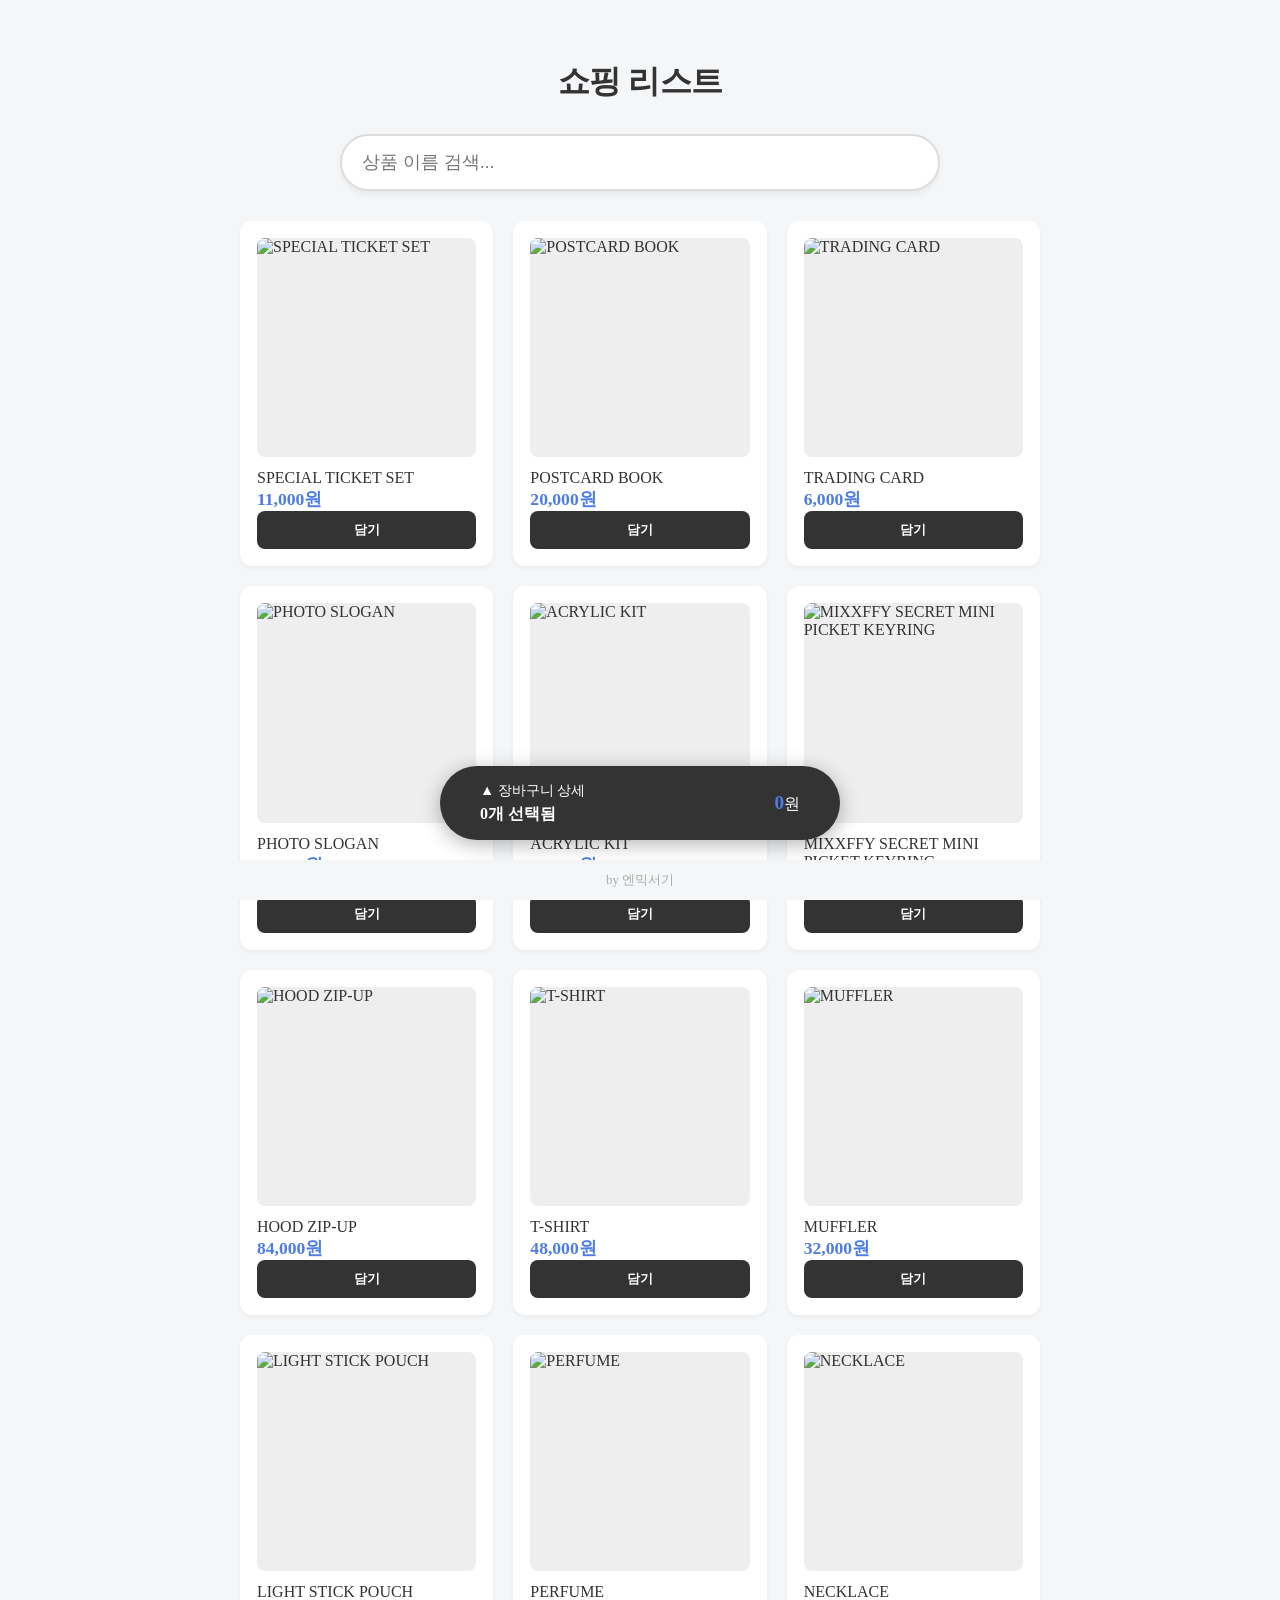
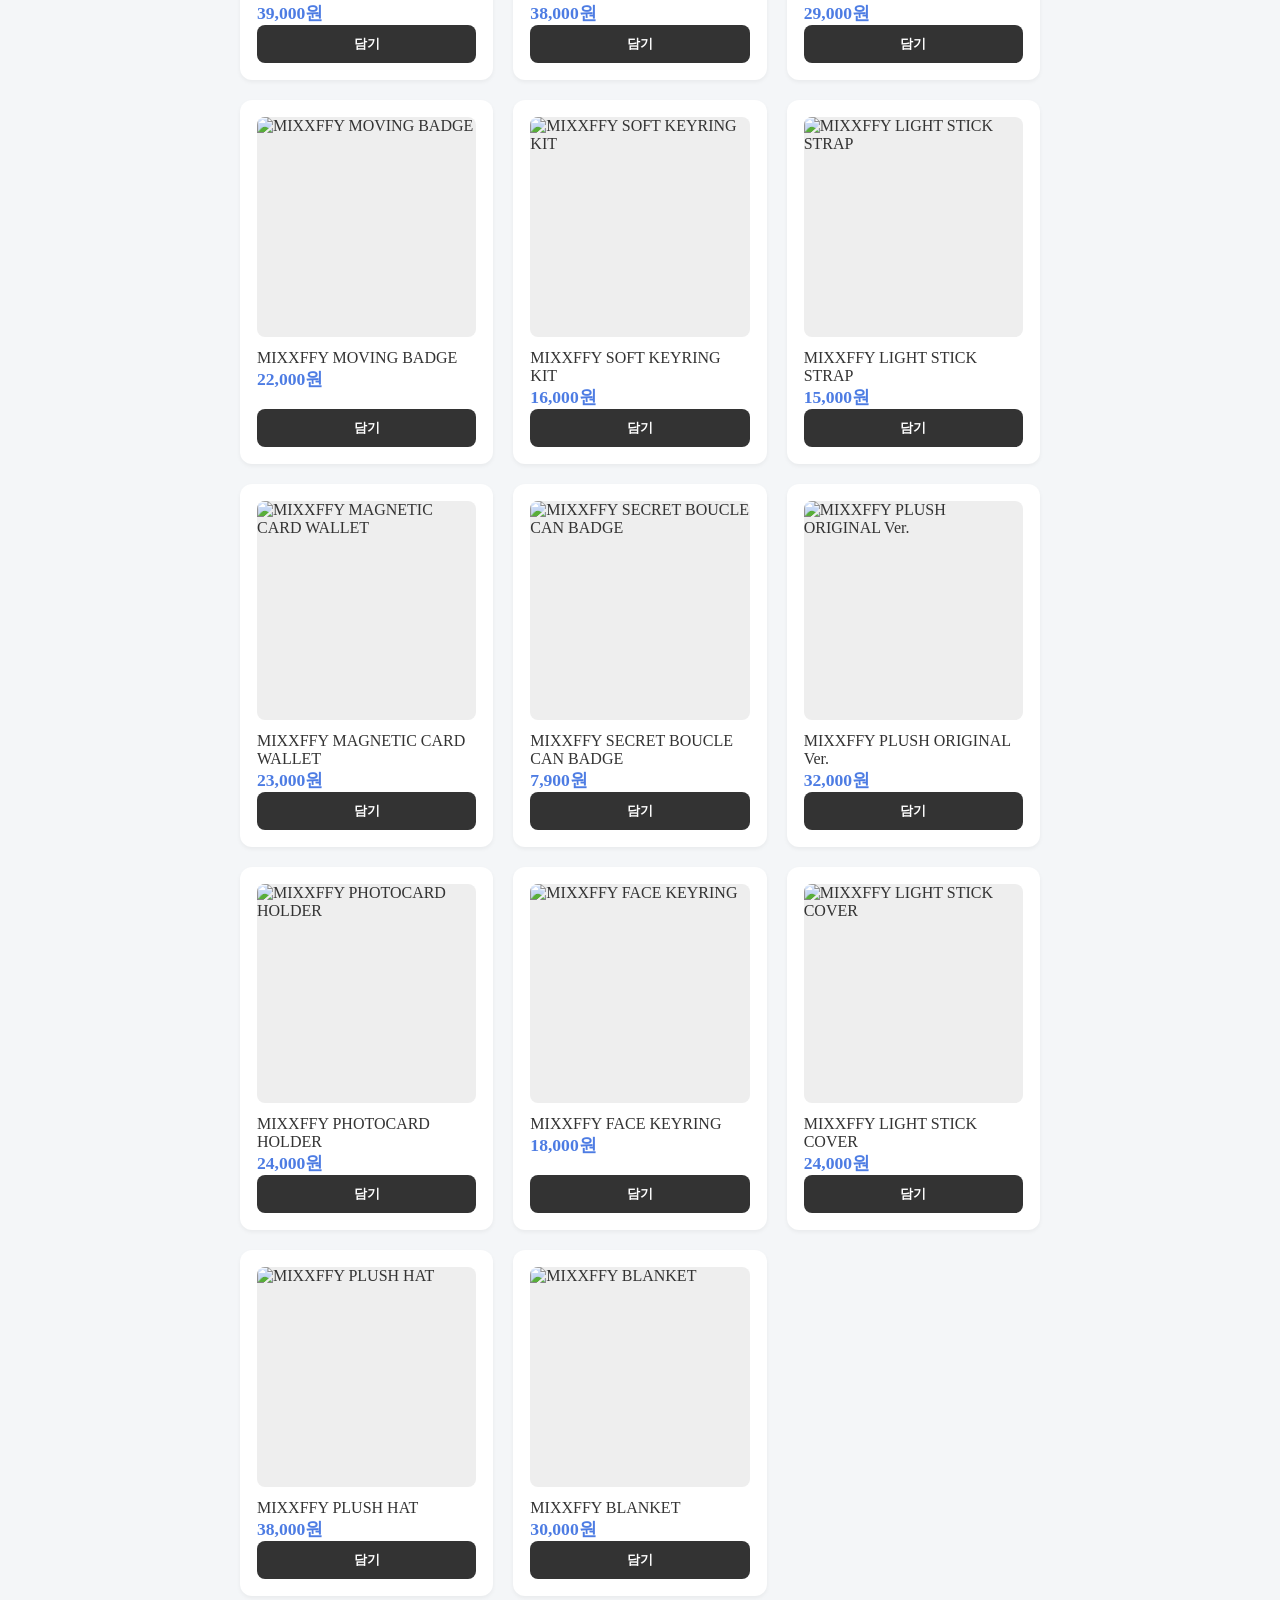
==== commit 6eedf987: "그래프 추가" ====
--- a/shop.html
+++ b/shop.html
@@ -5,6 +5,7 @@
     <meta name="viewport" content="width=device-width, initial-scale=1.0">
     <title>NMIXXER - 장바구니</title>
     <link rel="stylesheet" href="static/style.css">
+    <link rel="stylesheet" href="static/shop.css">
 </head>
 <body>
     <div class="container shop-layout">
--- a/static/style.css
+++ b/static/style.css
@@ -13,7 +13,7 @@
 }
 
 body {
-    font-family: 'Pretendard', -apple-system, BlinkMacSystemFont, system-ui, Roboto, sans-serif;
+    font-family: 'Pretendard';
     background-color: var(--bg);
     margin: 0;
     padding: 20px;
@@ -243,409 +243,6 @@
 
 
 /* =========================================
-   4. 메인 페이지 (index.html) 전용
-   ========================================= */
-.header-section {
-    text-align: center;
-    margin-bottom: 40px;
-}
-
-.main-title {
-    font-size: 2rem;
-    margin-bottom: 10px;
-    color: #333;
-}
-
-.sub-title {
-    color: #666;
-    font-size: 1rem;
-}
-
-.menu-grid {
-    display: grid;
-    grid-template-columns: repeat(auto-fit, minmax(280px, 1fr));
-    gap: 20px;
-}
-
-.menu-card {
-    background: var(--card-bg);
-    padding: 30px;
-    border-radius: 20px;
-    text-decoration: none;
-    color: inherit;
-    display: flex;
-    flex-direction: column;
-    align-items: flex-start;
-    box-shadow: 0 4px 10px rgba(0,0,0,0.03);
-    border: 2px solid transparent;
-    transition: all 0.3s ease;
-    position: relative;
-    overflow: hidden;
-}
-
-.menu-card:hover {
-    transform: translateY(-5px);
-    box-shadow: 0 10px 20px rgba(77, 124, 227, 0.15);
-    border-color: var(--primary);
-}
-
-.icon-box {
-    font-size: 3rem;
-    margin-bottom: 20px;
-    background: #f0f4ff;
-    width: 70px;
-    height: 70px;
-    display: flex;
-    align-items: center;
-    justify-content: center;
-    border-radius: 50%;
-    transition: background 0.3s;
-}
-
-.menu-card:hover .icon-box {
-    background: var(--primary);
-    color: white;
-}
-
-.text-box h2 {
-    margin: 0 0 10px 0;
-    font-size: 1.4rem;
-    color: #333;
-}
-
-.text-box p {
-    margin: 0;
-    color: #777;
-    line-height: 1.5;
-    font-size: 0.95rem;
-}
-
-.arrow-icon {
-    position: absolute;
-    bottom: 30px;
-    right: 30px;
-    font-size: 1.5rem;
-    color: #ddd;
-    transition: all 0.3s;
-}
-
-.menu-card:hover .arrow-icon {
-    color: var(--primary);
-    transform: translateX(5px);
-}
-
-
-/* =========================================
-   5. 쇼핑몰 페이지 (shop.html) 전용
-   ========================================= */
-.product-grid {
-    display: grid;
-    /* 쇼핑몰은 카드가 작게 여러개 나오므로 220px */
-    grid-template-columns: repeat(auto-fill, minmax(220px, 1fr));
-    gap: 20px;
-    padding: 0;
-    margin: 0;
-}
-
-/* 쇼핑몰 카드 스타일 */
-.product-grid .card {
-    background: var(--card-bg);
-    border-radius: 12px;
-    padding: 15px;
-    box-shadow: 0 2px 4px rgba(0,0,0,0.05);
-    border: 2px solid transparent;
-    transition: transform 0.2s, border-color 0.2s;
-    display: flex;
-    flex-direction: column;
-}
-
-.product-grid .card:hover {
-    transform: translateY(-4px);
-    border-color: var(--primary);
-}
-
-.product-grid .card-image {
-    width: 100%;
-    aspect-ratio: 1/1; /* 정사각형 */
-    object-fit: cover;
-    border-radius: 8px;
-    margin-bottom: 12px;
-    background-color: var(--gray-light);
-}
-
-.price {
-    color: var(--primary);
-    font-weight: 700;
-    font-size: 1.1rem;
-}
-
-/* --- 장바구니 UI --- */
-.cart-summary {
-    position: fixed;
-    bottom: 60px; 
-    left: 50%;
-    transform: translateX(-50%);
-    width: calc(100% - 40px); 
-    max-width: 400px;
-    box-sizing: border-box; 
-    background: #333;
-    color: white;
-    padding: 15px 40px;
-    border-radius: 50px;
-    box-shadow: 0 4px 20px rgba(0,0,0,0.3);
-    display: flex;
-    align-items: center;
-    justify-content: space-between;
-    gap: 20px;
-    z-index: 10000; 
-    cursor: pointer;
-    transition: transform 0.2s;
-}
-.cart-summary:active { transform: translateX(-50%) scale(0.98); }
-
-.total-price {
-    color: var(--primary);
-    font-weight: bold;
-    font-size: 1.2rem;
-}
-
-/* 장바구니 모달 */
-.modal-overlay {
-    position: fixed;
-    top: 0; left: 0; width: 100%; height: 100%;
-    background: rgba(0,0,0,0.5);
-    z-index: 11000;
-    display: none;
-    justify-content: center;
-    align-items: flex-end;
-}
-.modal-overlay.open { display: flex; }
-
-.cart-modal {
-    background: white;
-    width: 100%;
-    max-width: 600px;
-    height: 80vh;
-    border-radius: 20px 20px 0 0;
-    padding: 20px;
-    display: flex;
-    flex-direction: column;
-    animation: slideUp 0.3s ease-out;
-}
-
-@keyframes slideUp {
-    from { transform: translateY(100%); }
-    to { transform: translateY(0); }
-}
-
-.modal-header {
-    display: flex; justify-content: space-between; align-items: center;
-    margin-bottom: 20px; padding-bottom: 15px; border-bottom: 1px solid #eee;
-}
-.btn-close { background: none; border: none; font-size: 1.5rem; cursor: pointer; }
-.cart-list { flex: 1; overflow-y: auto; }
-
-.cart-item {
-    display: flex; align-items: center; padding: 15px 0;
-    border-bottom: 1px solid #f5f5f5; transition: opacity 0.3s;
-}
-.cart-item.inactive { opacity: 0.5; }
-.cart-item img {
-    width: 60px; height: 60px; border-radius: 8px;
-    object-fit: cover; margin: 0 15px; background: #eee;
-}
-.item-info { flex: 1; }
-.item-name { font-weight: bold; font-size: 1rem; margin-bottom: 4px; }
-.item-price { color: #666; font-size: 0.9rem; }
-.item-price.zero { color: #ccc; text-decoration: line-through; }
-
-.item-controls { display: flex; flex-direction: column; align-items: flex-end; gap: 8px; }
-.qty-wrapper { display: flex; align-items: center; background: #f0f0f0; border-radius: 6px; }
-
-.qty-btn {
-    width: 28px; height: 28px; border: none; background: none;
-    cursor: pointer; font-weight: bold; color: #555;
-    transition: all 0.2s; border-radius: 4px;
-}
-.qty-btn:hover { background-color: rgba(0,0,0,0.05); color: var(--primary); }
-.qty-btn:disabled { opacity: 0.2; cursor: not-allowed; color: #999; pointer-events: none; }
-.qty-display { width: 30px; text-align: center; font-size: 0.9rem; font-weight: 600; }
-
-input[type="checkbox"] { width: 20px; height: 20px; accent-color: var(--primary); cursor: pointer; }
-
-.btn-delete {
-    background: none; border: none; color: #999; font-size: 1.1rem;
-    cursor: pointer; padding: 0 5px 5px 5px; margin-left: auto; 
-    transition: color 0.2s;
-}
-.btn-delete:hover { color: #ff4d4f; }
-
-
-/* =========================================
-   6. 비디오/갤러리 페이지 (검색결과) 전용
-   [주의] .product-grid와 충돌 방지를 위해 .video-grid로 이름 변경됨
-   ========================================= */
-.video-grid {
-    display: grid;
-    /* 비디오 카드는 정보가 많아 더 넓은 공간(280px) 필요 */
-    grid-template-columns: repeat(auto-fill, minmax(280px, 1fr)); 
-    gap: 20px;
-    padding: 0;
-    margin: 0;
-}
-
-.video-grid .card {
-    background: var(--card-bg);
-    border-radius: 12px;
-    padding: 15px;
-    box-shadow: 0 2px 4px rgba(0,0,0,0.05);
-    border: 2px solid transparent;
-    transition: transform 0.2s, border-color 0.2s;
-    display: flex;
-    flex-direction: column;
-    text-decoration: none;
-    overflow: hidden;
-}
-
-.video-grid .card:hover {
-    transform: translateY(-4px);
-    border-color: var(--primary);
-}
-
-.image-wrapper {
-    position: relative; 
-    width: 100%; 
-    aspect-ratio: 16/9; /* 비디오는 16:9 비율 */
-    margin-bottom: 12px;
-    border-radius: 8px; 
-    overflow: hidden; 
-    background-color: var(--gray-light);
-}
-.card-image { width: 100%; height: 100%; object-fit: cover; display: block; }
-
-.duration-badge {
-    position: absolute; 
-    bottom: 8px; 
-    right: 8px;
-    background-color: rgba(0, 0, 0, 0.8); 
-    color: #fff;
-    padding: 3px 6px; 
-    border-radius: 4px;
-    font-size: 0.75rem; 
-    font-weight: 600; 
-    line-height: 1;
-}
-
-.video-info {
-    flex: 1; 
-    display: flex;
-    flex-direction: column;
-}
-
-.video-title {
-    font-size: 1rem; 
-    font-weight: bold; 
-    margin: 0 0 8px 0;
-    display: -webkit-box; 
-    -webkit-line-clamp: 2; 
-    -webkit-box-orient: vertical;
-    overflow: hidden; 
-    line-height: 1.4; 
-    height: 2.8em; 
-    color: #222;
-}
-
-.video-meta {
-    font-size: 0.85rem; 
-    color: #777; 
-    margin: 0 0 10px 0;
-    display: flex; 
-    justify-content: space-between;
-    align-items: center;
-}
-.channel-badge { 
-    color: var(--primary); 
-    font-weight: 600; 
-    overflow: hidden;
-    text-overflow: ellipsis;
-    white-space: nowrap;
-    max-width: 60%;
-}
-
-.card-tags {
-    margin-bottom: 15px; 
-    font-size: 0.75rem; 
-    color: #888;
-    overflow: hidden; 
-    white-space: nowrap; 
-    text-overflow: ellipsis;
-}
-
-.no-result {
-    text-align: center; 
-    width: 100%; 
-    grid-column: 1 / -1;
-    padding: 50px 0; 
-    color: #888;
-}
-
-
-/* =========================================
-   7. 용어집 페이지 (glossary.html) 전용
-   ========================================= */
-.result-list {
-    list-style: none;
-    padding: 0;
-    margin: 0;
-}
-
-/* 용어집 카드 스타일 */
-.result-list .card {
-    background: var(--card-bg);
-    border-radius: 12px;
-    padding: 20px;
-    margin-bottom: 15px;
-    box-shadow: 0 2px 4px rgba(0,0,0,0.05);
-    border-left: 5px solid transparent; /* 왼쪽 포인트 컬러 */
-    transition: transform 0.2s;
-}
-
-.result-list .card:hover {
-    transform: translateY(-2px);
-    border-left-color: var(--primary);
-}
-
-.word-title {
-    font-size: 1.2rem;
-    font-weight: bold;
-    color: #000;
-    margin-bottom: 8px;
-    display: flex;
-    justify-content: space-between;
-}
-
-.word-desc {
-    font-size: 0.95rem;
-    color: #555;
-    white-space: pre-wrap;
-    line-height: 1.5;
-    word-break: break-word;
-    margin-bottom: 0;
-}
-
-.word-desc a {
-    color: var(--primary);
-    text-decoration: none;
-    font-weight: 600;
-}
-.word-desc a:hover { text-decoration: underline; }
-
-.info-message {
-    text-align: center; color: #888; margin-top: 40px; font-size: 1rem;
-}
-
-
-/* =========================================
    8. 반응형 (Media Queries)
    ========================================= */
 @media (max-width: 600px) {
--- a/static/shop.css
+++ b/static/shop.css
@@ -0,0 +1,141 @@
+.product-grid {
+    display: grid;
+    /* 쇼핑몰은 카드가 작게 여러개 나오므로 220px */
+    grid-template-columns: repeat(auto-fill, minmax(220px, 1fr));
+    gap: 20px;
+    padding: 0;
+    margin: 0;
+}
+
+/* 쇼핑몰 카드 스타일 */
+.product-grid .card {
+    background: var(--card-bg);
+    border-radius: 12px;
+    padding: 15px;
+    box-shadow: 0 2px 4px rgba(0,0,0,0.05);
+    border: 2px solid transparent;
+    transition: transform 0.2s, border-color 0.2s;
+    display: flex;
+    flex-direction: column;
+}
+
+.product-grid .card:hover {
+    transform: translateY(-4px);
+    border-color: var(--primary);
+}
+
+.product-grid .card-image {
+    width: 100%;
+    aspect-ratio: 1/1; /* 정사각형 */
+    object-fit: cover;
+    border-radius: 8px;
+    margin-bottom: 12px;
+    background-color: var(--gray-light);
+}
+
+.price {
+    color: var(--primary);
+    font-weight: 700;
+    font-size: 1.1rem;
+}
+
+/* --- 장바구니 UI --- */
+.cart-summary {
+    position: fixed;
+    bottom: 60px; 
+    left: 50%;
+    transform: translateX(-50%);
+    width: calc(100% - 40px); 
+    max-width: 400px;
+    box-sizing: border-box; 
+    background: #333;
+    color: white;
+    padding: 15px 40px;
+    border-radius: 50px;
+    box-shadow: 0 4px 20px rgba(0,0,0,0.3);
+    display: flex;
+    align-items: center;
+    justify-content: space-between;
+    gap: 20px;
+    z-index: 10000; 
+    cursor: pointer;
+    transition: transform 0.2s;
+}
+.cart-summary:active { transform: translateX(-50%) scale(0.98); }
+
+.total-price {
+    color: var(--primary);
+    font-weight: bold;
+    font-size: 1.2rem;
+}
+
+/* 장바구니 모달 */
+.modal-overlay {
+    position: fixed;
+    top: 0; left: 0; width: 100%; height: 100%;
+    background: rgba(0,0,0,0.5);
+    z-index: 11000;
+    display: none;
+    justify-content: center;
+    align-items: flex-end;
+}
+.modal-overlay.open { display: flex; }
+
+.cart-modal {
+    background: white;
+    width: 100%;
+    max-width: 600px;
+    height: 80vh;
+    border-radius: 20px 20px 0 0;
+    padding: 20px;
+    display: flex;
+    flex-direction: column;
+    animation: slideUp 0.3s ease-out;
+}
+
+@keyframes slideUp {
+    from { transform: translateY(100%); }
+    to { transform: translateY(0); }
+}
+
+.modal-header {
+    display: flex; justify-content: space-between; align-items: center;
+    margin-bottom: 20px; padding-bottom: 15px; border-bottom: 1px solid #eee;
+}
+.btn-close { background: none; border: none; font-size: 1.5rem; cursor: pointer; }
+.cart-list { flex: 1; overflow-y: auto; }
+
+.cart-item {
+    display: flex; align-items: center; padding: 15px 0;
+    border-bottom: 1px solid #f5f5f5; transition: opacity 0.3s;
+}
+.cart-item.inactive { opacity: 0.5; }
+.cart-item img {
+    width: 60px; height: 60px; border-radius: 8px;
+    object-fit: cover; margin: 0 15px; background: #eee;
+}
+.item-info { flex: 1; }
+.item-name { font-weight: bold; font-size: 1rem; margin-bottom: 4px; }
+.item-price { color: #666; font-size: 0.9rem; }
+.item-price.zero { color: #ccc; text-decoration: line-through; }
+
+.item-controls { display: flex; flex-direction: column; align-items: flex-end; gap: 8px; }
+.qty-wrapper { display: flex; align-items: center; background: #f0f0f0; border-radius: 6px; }
+
+.qty-btn {
+    width: 28px; height: 28px; border: none; background: none;
+    cursor: pointer; font-weight: bold; color: #555;
+    transition: all 0.2s; border-radius: 4px;
+}
+.qty-btn:hover { background-color: rgba(0,0,0,0.05); color: var(--primary); }
+.qty-btn:disabled { opacity: 0.2; cursor: not-allowed; color: #999; pointer-events: none; }
+.qty-display { width: 30px; text-align: center; font-size: 0.9rem; font-weight: 600; }
+
+input[type="checkbox"] { width: 20px; height: 20px; accent-color: var(--primary); cursor: pointer; }
+
+.btn-delete {
+    background: none; border: none; color: #999; font-size: 1.1rem;
+    cursor: pointer; padding: 0 5px 5px 5px; margin-left: auto; 
+    transition: color 0.2s;
+}
+.btn-delete:hover { color: #ff4d4f; }
